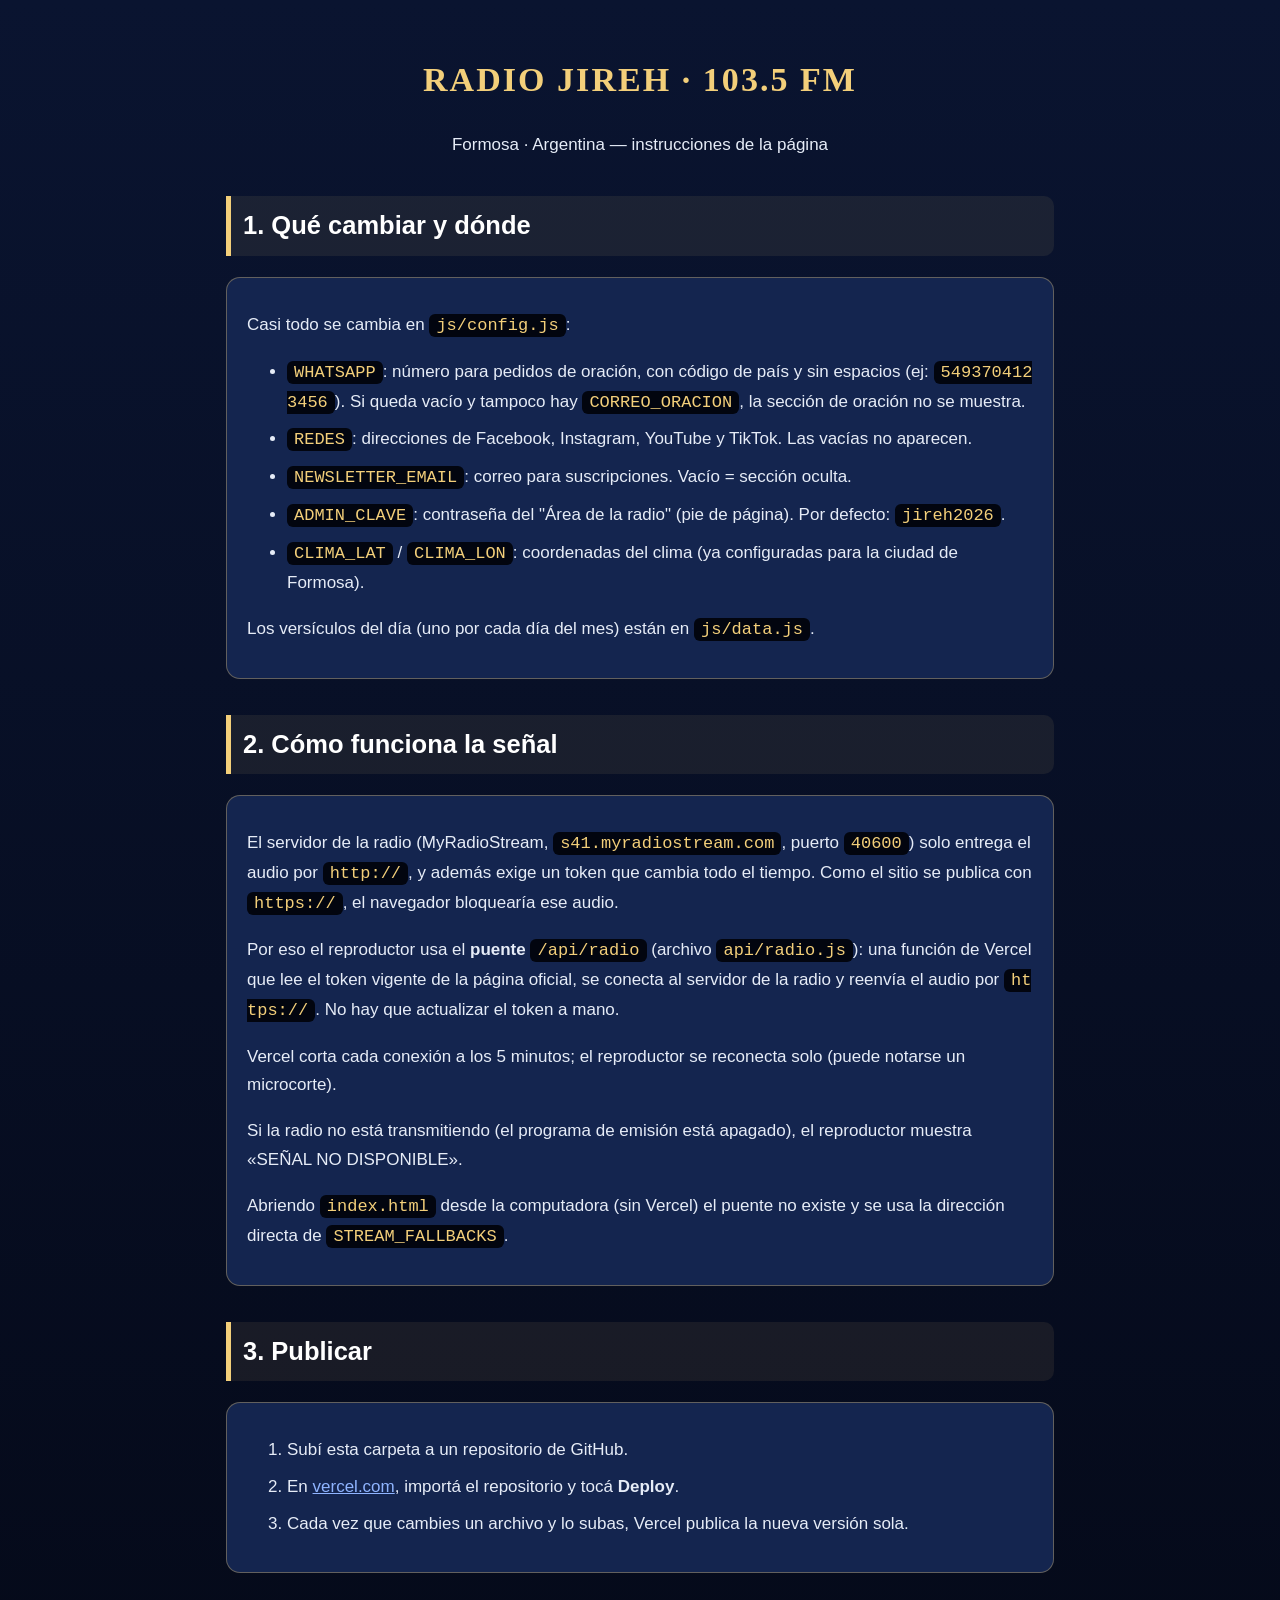
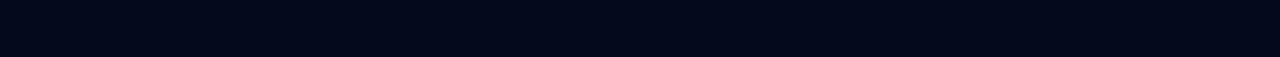
==== LEEME.html @ 1adb5520 "primer commit" ====
<!DOCTYPE html>
<html lang="es">
<head>
<meta charset="utf-8">
<meta name="viewport" content="width=device-width, initial-scale=1">
<title>LEEME · Radio JIREH</title>
<style>
  :root{--oro:#f3cf7a;--fondo:#050a1a;--caja:#14254f;--texto:#e6ecf7}
  *{box-sizing:border-box}
  body{margin:0;background:linear-gradient(180deg,#0a1430,var(--fondo));color:var(--texto);
    font-family:'Segoe UI',Roboto,Arial,sans-serif;line-height:1.7;font-size:17px}
  .wrap{max-width:860px;margin:0 auto;padding:28px 16px 70px}
  h1{color:var(--oro);text-align:center;font-family:Georgia,serif;letter-spacing:.06em}
  h2{color:#fff;border-left:5px solid var(--oro);padding:8px 12px;margin-top:36px;background:rgba(243,207,122,.08);border-radius:0 10px 10px 0}
  .caja{background:var(--caja);border:1px solid rgba(243,207,122,.35);border-radius:14px;padding:16px 20px;margin:14px 0}
  code{background:#02050f;color:var(--oro);padding:2px 7px;border-radius:6px;word-break:break-all}
  li{margin:8px 0}
  a{color:#8fb4ff}
</style>
</head>
<body>
<div class="wrap">
  <h1>RADIO JIREH · 103.5 FM</h1>
  <p style="text-align:center">Formosa · Argentina — instrucciones de la página</p>

  <h2>1. Qué cambiar y dónde</h2>
  <div class="caja">
    <p>Casi todo se cambia en <code>js/config.js</code>:</p>
    <ul>
      <li><code>WHATSAPP</code>: número para pedidos de oración, con código de país y sin espacios (ej: <code>5493704123456</code>). Si queda vacío y tampoco hay <code>CORREO_ORACION</code>, la sección de oración no se muestra.</li>
      <li><code>REDES</code>: direcciones de Facebook, Instagram, YouTube y TikTok. Las vacías no aparecen.</li>
      <li><code>NEWSLETTER_EMAIL</code>: correo para suscripciones. Vacío = sección oculta.</li>
      <li><code>ADMIN_CLAVE</code>: contraseña del "Área de la radio" (pie de página). Por defecto: <code>jireh2026</code>.</li>
      <li><code>CLIMA_LAT</code> / <code>CLIMA_LON</code>: coordenadas del clima (ya configuradas para la ciudad de Formosa).</li>
    </ul>
    <p>Los versículos del día (uno por cada día del mes) están en <code>js/data.js</code>.</p>
  </div>

  <h2>2. Cómo funciona la señal</h2>
  <div class="caja">
    <p>El servidor de la radio (MyRadioStream, <code>s41.myradiostream.com</code>, puerto <code>40600</code>) solo entrega
      el audio por <code>http://</code>, y además exige un token que cambia todo el tiempo. Como el sitio se publica con
      <code>https://</code>, el navegador bloquearía ese audio.</p>
    <p>Por eso el reproductor usa el <strong>puente</strong> <code>/api/radio</code> (archivo <code>api/radio.js</code>):
      una función de Vercel que lee el token vigente de la página oficial, se conecta al servidor de la radio y
      reenvía el audio por <code>https://</code>. No hay que actualizar el token a mano.</p>
    <p>Vercel corta cada conexión a los 5 minutos; el reproductor se reconecta solo (puede notarse un microcorte).</p>
    <p>Si la radio no está transmitiendo (el programa de emisión está apagado), el reproductor muestra
      «SEÑAL NO DISPONIBLE».</p>
    <p>Abriendo <code>index.html</code> desde la computadora (sin Vercel) el puente no existe y se usa la dirección
      directa de <code>STREAM_FALLBACKS</code>.</p>
  </div>

  <h2>3. Publicar</h2>
  <div class="caja">
    <ol>
      <li>Subí esta carpeta a un repositorio de GitHub.</li>
      <li>En <a href="https://vercel.com" target="_blank" rel="noopener">vercel.com</a>, importá el repositorio y tocá <strong>Deploy</strong>.</li>
      <li>Cada vez que cambies un archivo y lo subas, Vercel publica la nueva versión sola.</li>
    </ol>
  </div>
</div>
</body>
</html>
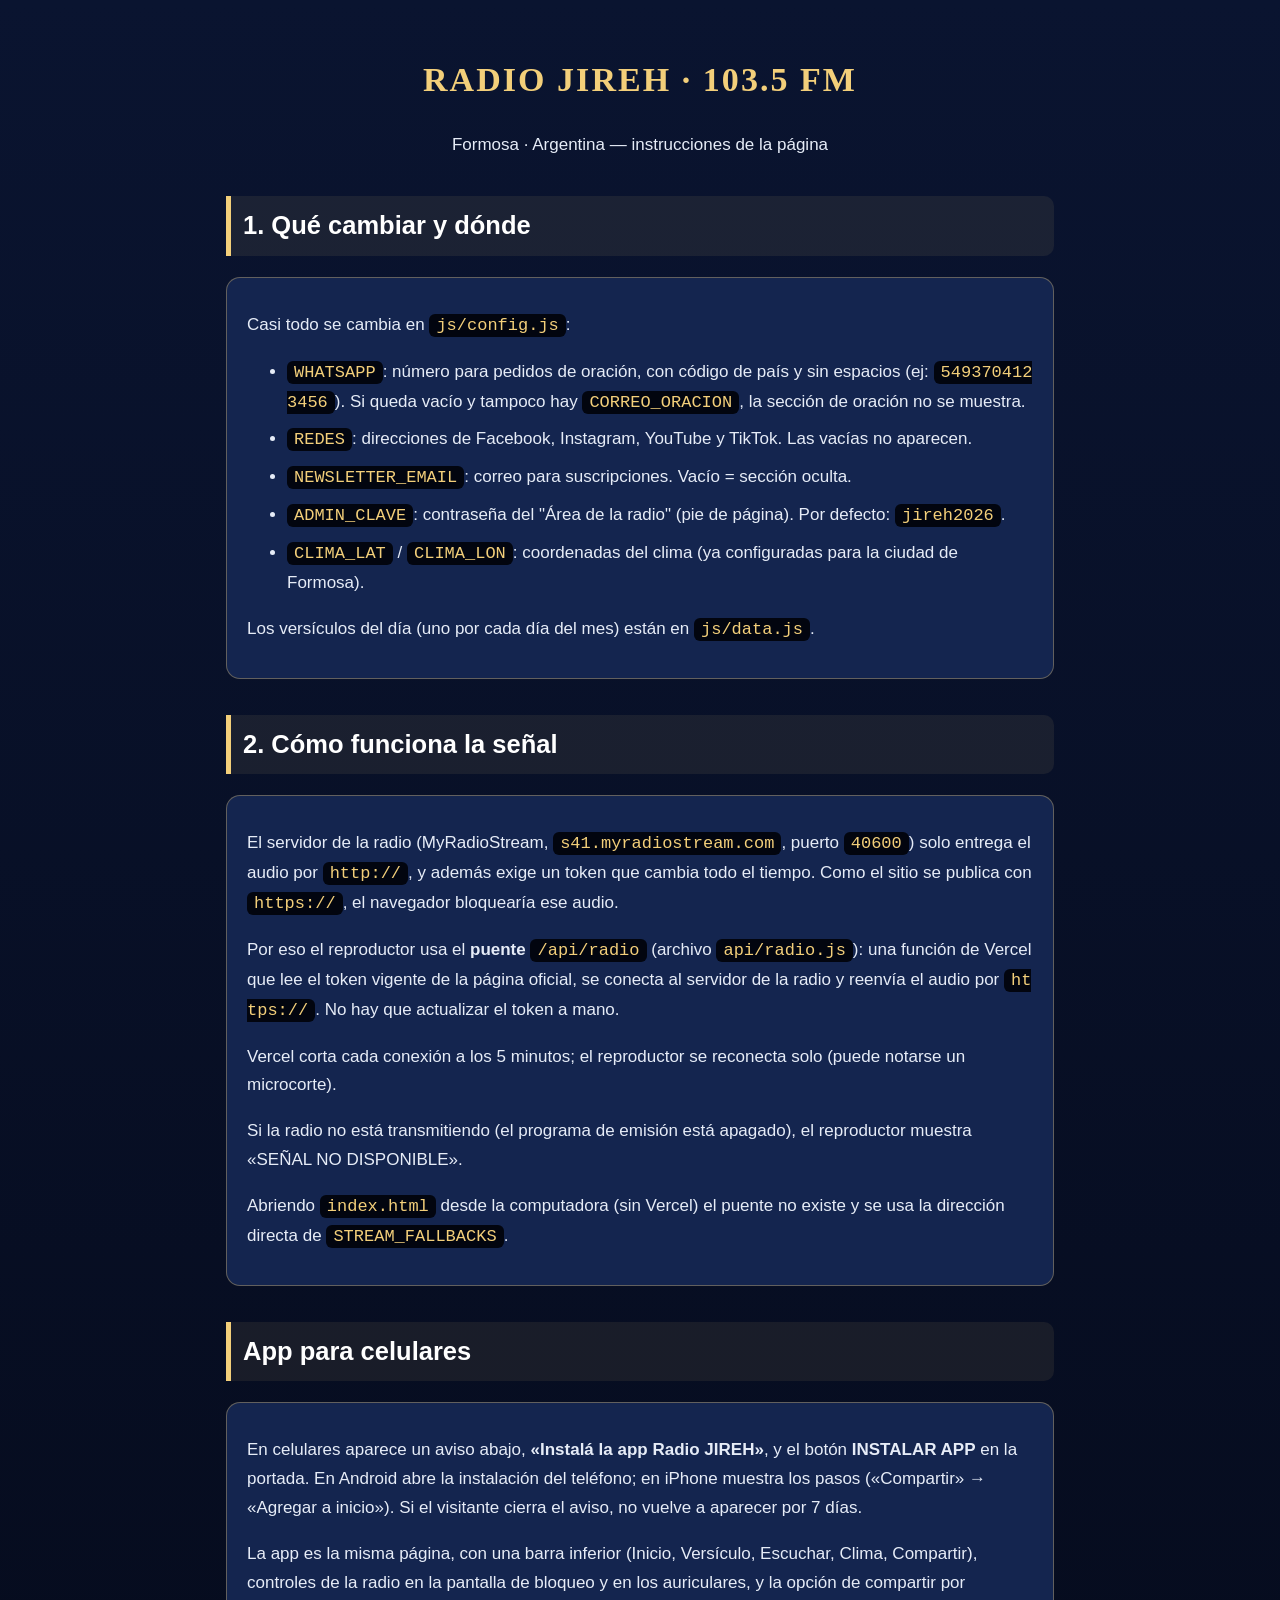
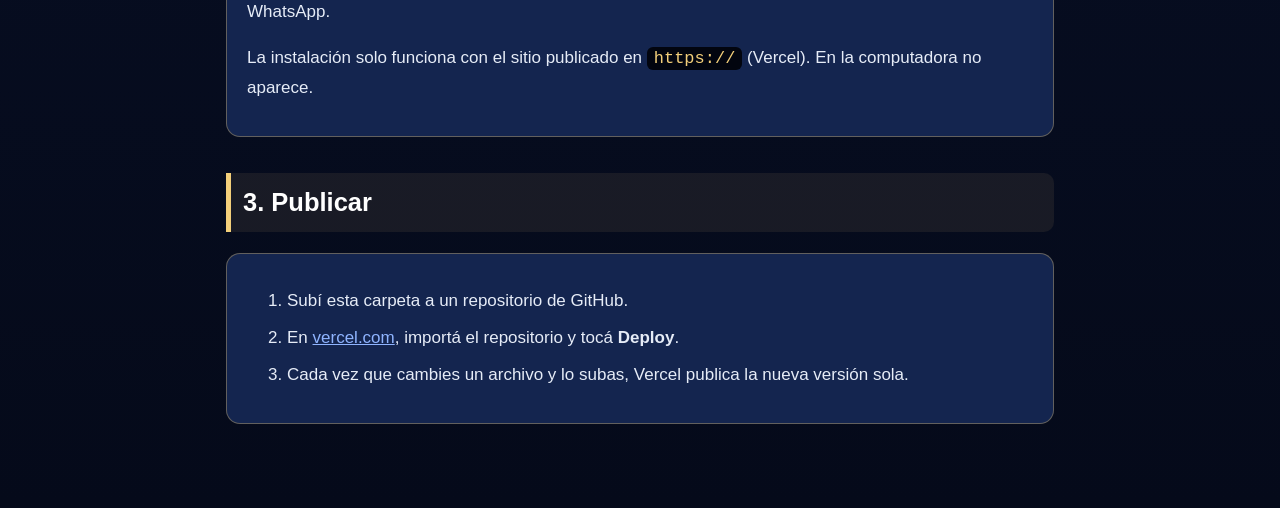
==== commit b1ed8055: "adaptado para teléfonos" ====
--- a/LEEME.html
+++ b/LEEME.html
@@ -51,6 +51,16 @@
       directa de <code>STREAM_FALLBACKS</code>.</p>
   </div>
 
+  <h2>App para celulares</h2>
+  <div class="caja">
+    <p>En celulares aparece un aviso abajo, <strong>«Instalá la app Radio JIREH»</strong>, y el botón
+      <strong>INSTALAR APP</strong> en la portada. En Android abre la instalación del teléfono; en iPhone muestra
+      los pasos («Compartir» → «Agregar a inicio»). Si el visitante cierra el aviso, no vuelve a aparecer por 7 días.</p>
+    <p>La app es la misma página, con una barra inferior (Inicio, Versículo, Escuchar, Clima, Compartir), controles
+      de la radio en la pantalla de bloqueo y en los auriculares, y la opción de compartir por WhatsApp.</p>
+    <p>La instalación solo funciona con el sitio publicado en <code>https://</code> (Vercel). En la computadora no aparece.</p>
+  </div>
+
   <h2>3. Publicar</h2>
   <div class="caja">
     <ol>
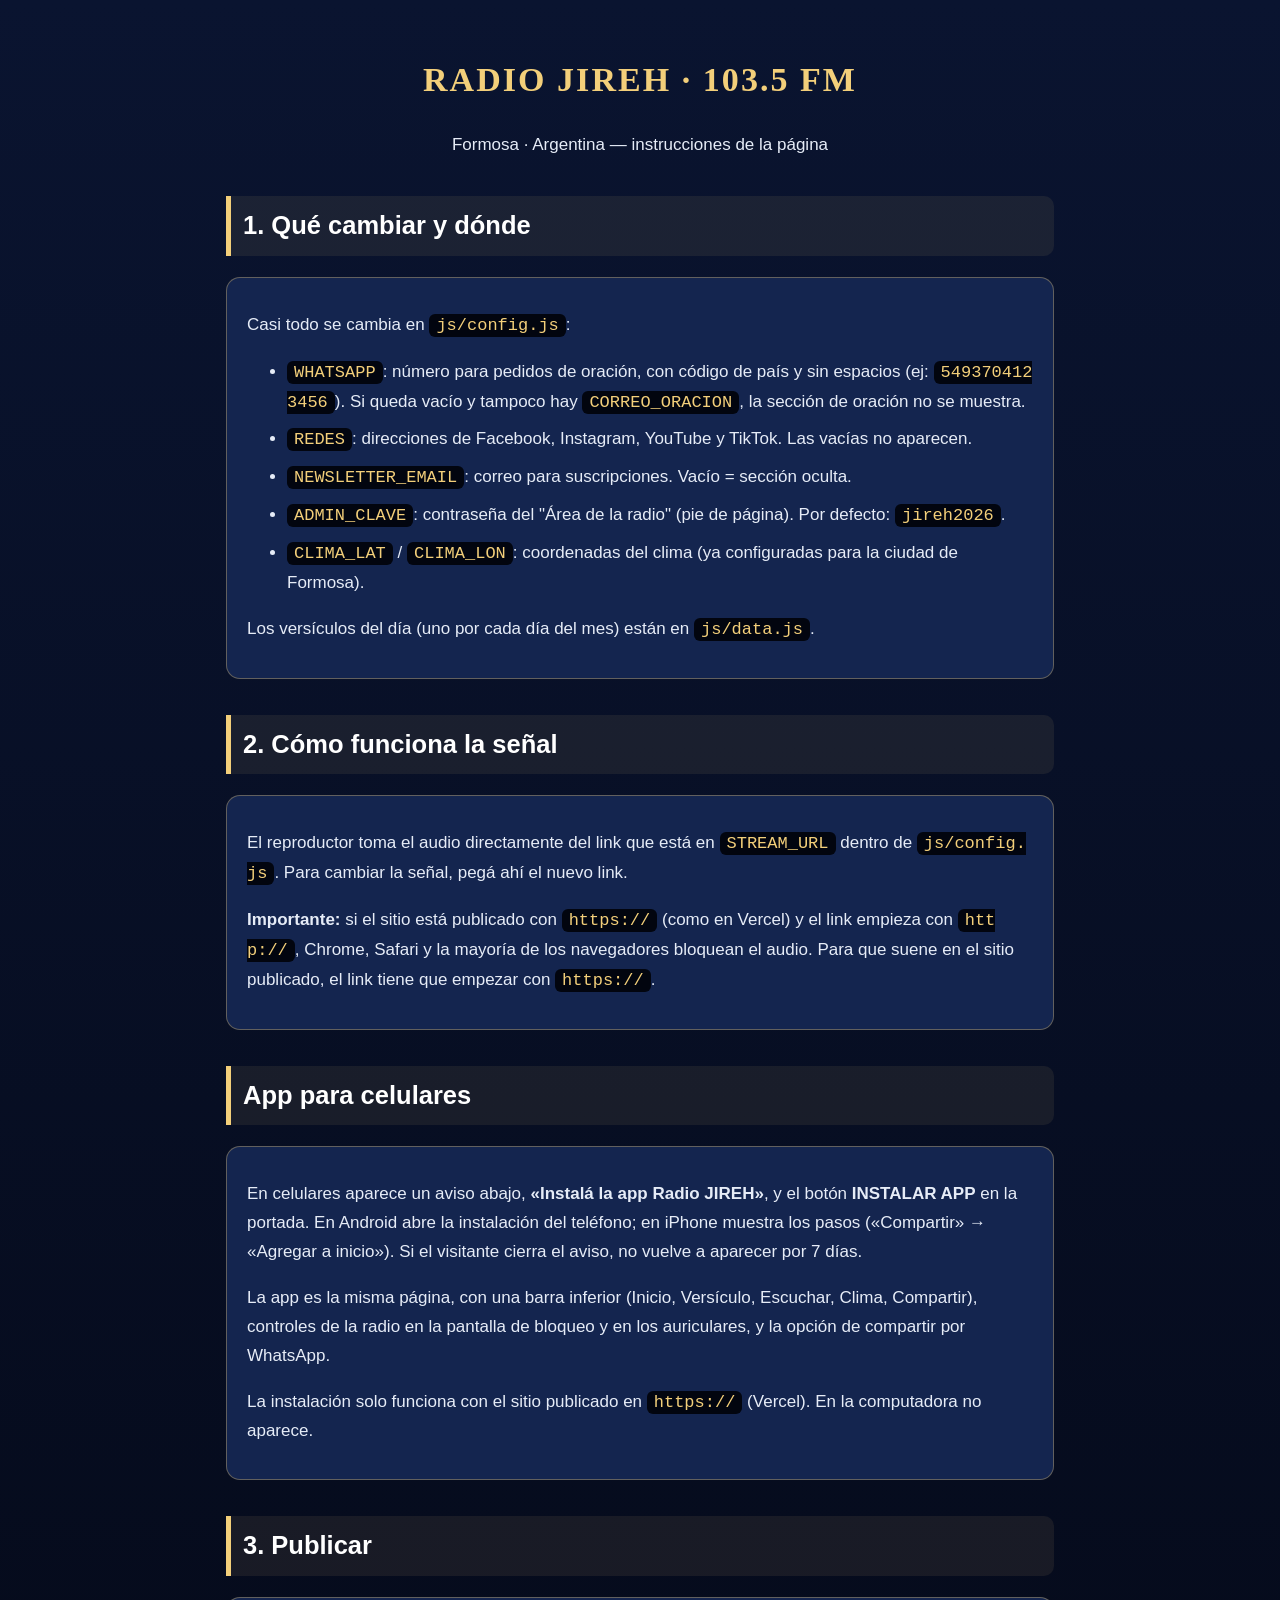
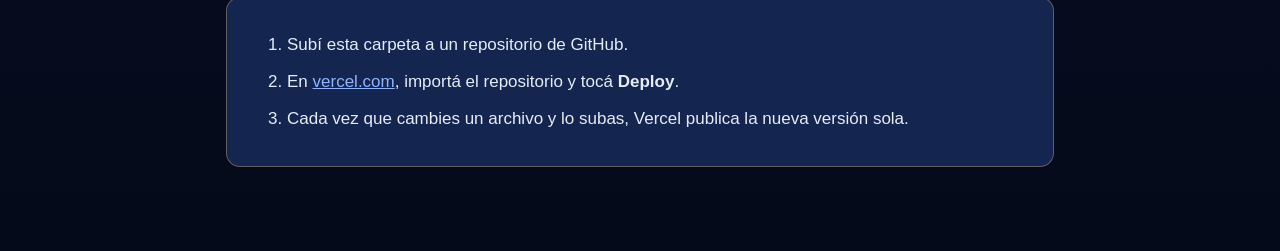
==== commit 6919dd59: "otros cambios" ====
--- a/LEEME.html
+++ b/LEEME.html
@@ -38,17 +38,11 @@
 
   <h2>2. Cómo funciona la señal</h2>
   <div class="caja">
-    <p>El servidor de la radio (MyRadioStream, <code>s41.myradiostream.com</code>, puerto <code>40600</code>) solo entrega
-      el audio por <code>http://</code>, y además exige un token que cambia todo el tiempo. Como el sitio se publica con
-      <code>https://</code>, el navegador bloquearía ese audio.</p>
-    <p>Por eso el reproductor usa el <strong>puente</strong> <code>/api/radio</code> (archivo <code>api/radio.js</code>):
-      una función de Vercel que lee el token vigente de la página oficial, se conecta al servidor de la radio y
-      reenvía el audio por <code>https://</code>. No hay que actualizar el token a mano.</p>
-    <p>Vercel corta cada conexión a los 5 minutos; el reproductor se reconecta solo (puede notarse un microcorte).</p>
-    <p>Si la radio no está transmitiendo (el programa de emisión está apagado), el reproductor muestra
-      «SEÑAL NO DISPONIBLE».</p>
-    <p>Abriendo <code>index.html</code> desde la computadora (sin Vercel) el puente no existe y se usa la dirección
-      directa de <code>STREAM_FALLBACKS</code>.</p>
+    <p>El reproductor toma el audio directamente del link que está en <code>STREAM_URL</code> dentro de
+      <code>js/config.js</code>. Para cambiar la señal, pegá ahí el nuevo link.</p>
+    <p><strong>Importante:</strong> si el sitio está publicado con <code>https://</code> (como en Vercel) y el link empieza
+      con <code>http://</code>, Chrome, Safari y la mayoría de los navegadores bloquean el audio. Para que suene en el
+      sitio publicado, el link tiene que empezar con <code>https://</code>.</p>
   </div>
 
   <h2>App para celulares</h2>
